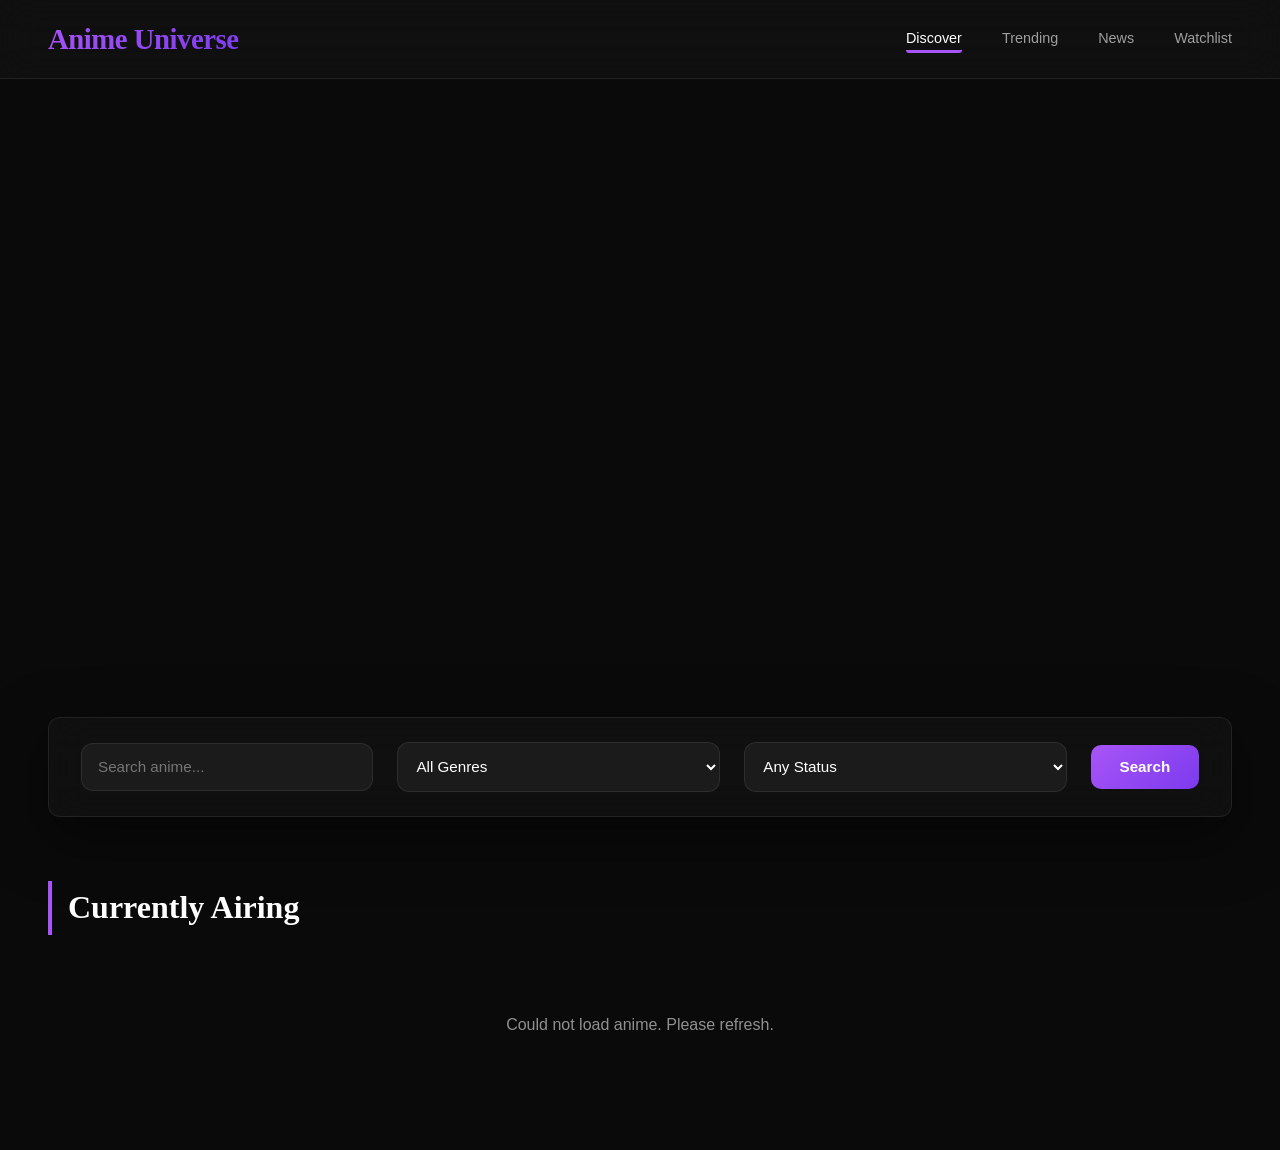
==== index.html @ f0d9c9fc "Add files via upload" ====
<!DOCTYPE html>
<html lang="en">
<head>
    <meta charset="UTF-8">
    <meta name="viewport" content="width=device-width, initial-scale=1.0">
    <title>Anime Universe - Discover</title>
    <link rel="stylesheet" href="style.css">
    <link href="https://cdnjs.cloudflare.com/ajax/libs/font-awesome/6.4.0/css/all.min.css" rel="stylesheet">
</head>
<body>
    <header>
        <div class="logo">Anime Universe</div>
        <nav>
            <ul class="nav-links">
                <li class="nav-active"><a href="index.html">Discover</a></li>
                <li><a href="trending.html">Trending</a></li>
                <li><a href="news.html">News</a></li>
                <li><a href="watchlist.html">Watchlist</a></li>
            </ul>
        </nav>
    </header>
    
    <div class="hero-container">
        <div class="hero-slides" id="heroSlides"></div>
        <div class="carousel-dots" id="carouselDots"></div>
    </div>

    <div class="filter-bar">
        <div class="search-box">
            <input type="text" placeholder="Search anime..." id="searchInput">
        </div>
        <select id="genreFilter">
            <option value="">All Genres</option>
            <option value="1">Action</option>
            <option value="2">Adventure</option>
            <option value="10">Fantasy</option>
            <option value="62">Isekai</option>
            <option value="37">Supernatural</option>
            <option value="27">Shounen</option>
        </select>
        <select id="statusFilter">
            <option value="">Any Status</option>
            <option value="airing">Airing</option>
            <option value="complete">Complete</option>
            <option value="upcoming">Upcoming</option>
        </select>
        <button id="searchBtn" class="search-btn">Search</button>
    </div>

    <section id="discoverSection" class="content-section">
        <h2 class="section-title">Currently Airing</h2>
        <div class="cards-grid" id="discoverGrid"></div>
    </section>

    <section id="searchSection" class="content-section hidden">
        <h2 class="section-title" id="searchResultsTitle">Search Results</h2>
        <div class="cards-grid" id="searchGrid"></div>
    </section>

    <script src="script.js"></script>
</body>
</html>
---- style.css ----
:root {
    --bg-primary: #0a0a0a;
    --surface: #141414;
    --border: rgba(255, 255, 255, 0.08);
    --accent-violet: #a855f7;
    --accent-violet-dark: #7c3aed;
    --accent-lime: #d9f99d;
    --text-primary: #ffffff;
    --text-secondary: rgba(255, 255, 255, 0.6);
    --glass: rgba(20, 20, 20, 0.6);
    --muted: rgba(255, 255, 255, 0.55);
}

* {
    margin: 0;
    padding: 0;
    box-sizing: border-box;
}

body {
    font-family: 'Inter', sans-serif;
    background: var(--bg-primary);
    color: var(--text-primary);
    overflow-x: hidden;
    line-height: 1.6;
}

::-webkit-scrollbar {
    width: 8px;
    height: 8px;
}

::-webkit-scrollbar-track {
    background: var(--bg-primary);
}

::-webkit-scrollbar-thumb {
    background: var(--accent-violet);
    border-radius: 4px;
}

header {
    position: fixed;
    top: 0;
    left: 0;
    right: 0;
    z-index: 1000;
    backdrop-filter: blur(20px);
    background: var(--glass);
    border-bottom: 1px solid var(--border);
    padding: 1rem 3rem;
    display: flex;
    justify-content: space-between;
    align-items: center;
}

.logo {
    font-family: 'Playfair Display', serif;
    font-size: 1.8rem;
    font-weight: 700;
    background: linear-gradient(135deg, var(--accent-violet), var(--accent-violet-dark));
    -webkit-background-clip: text;
    -webkit-text-fill-color: transparent;
    background-clip: text;
    letter-spacing: -0.5px;
}

.nav-links {
    display: flex;
    gap: 2.5rem;
    list-style: none;
}

.nav-links a {
    color: var(--text-secondary);
    text-decoration: none;
    font-size: 0.9rem;
    font-weight: 500;
    transition: color 0.3s;
}

.nav-links a:hover {
    color: var(--text-primary);
}

.nav-active {
    border-bottom: 3px solid var(--accent-violet);
    border-radius: 3px;
}

.nav-active a {
    color: var(--text-primary);
}

.hero-container {
    position: relative;
    width: 100%;
    height: 85vh;
    overflow: hidden;
    margin-top: 0;
}

.hero-slide {
    position: absolute;
    top: 0;
    left: 0;
    width: 100%;
    height: 100%;
    opacity: 0;
    transition: opacity 0.8s ease-in-out;
    display: flex;
    align-items: flex-end;
    padding: 0 5rem 8rem;
}

.hero-slide.active {
    opacity: 1;
}

.hero-bg {
    position: absolute;
    top: 0;
    left: 0;
    width: 100%;
    height: 100%;
    background-size: cover;
    background-position: center;
    z-index: -1;
}

.hero-bg::after {
    content: '';
    position: absolute;
    top: 0;
    left: 0;
    width: 100%;
    height: 100%;
    background: linear-gradient(to bottom,
        rgba(10, 10, 10, 0.3) 0%,
        rgba(10, 10, 10, 0.6) 50%,
        rgba(10, 10, 10, 1) 100%
    );
}

.hero-content {
    max-width: 700px;
    z-index: 2;
    transform: translateY(20px);
    opacity: 0;
    transition: all 0.8s ease 0.3s;
}

.hero-slide.active .hero-content {
    transform: translateY(0);
    opacity: 1;
}

.hero-title {
    font-family: 'Playfair Display', serif;
    font-size: clamp(1.2rem, 2.5rem, 3rem);
    font-weight: 700;
    line-height: 1.1;
    margin-bottom: 1rem;
    text-shadow: 0 4px 30px rgba(0, 0, 0, 0.5);
}

.hero-meta {
    display: flex;
    gap: 1.5rem;
    margin-bottom: 1.5rem;
    color: var(--text-secondary);
    font-size: 0.9rem;
}

.hero-meta span {
    display: flex;
    align-items: center;
    gap: 0.5rem;
}

.hero-description {
    color: var(--text-secondary);
    font-size: 1.1rem;
    line-height: 1.7;
    margin-bottom: 2.5rem;
    max-width: 600px;
}

.carousel-dots {
    position: absolute;
    bottom: 3rem;
    left: 50%;
    transform: translateX(-50%);
    display: flex;
    gap: 0.8rem;
    z-index: 10;
}

.dot {
    width: 12px;
    height: 12px;
    border-radius: 50%;
    background: rgba(255, 255, 255, 0.3);
    cursor: pointer;
    transition: all 0.3s ease;
}

.dot.active {
    background: var(--accent-violet);
    width: 40px;
    border-radius: 6px;
}

.filter-bar {
    position: sticky;
    top: 70px;
    z-index: 100;
    backdrop-filter: blur(20px);
    background: var(--glass);
    border: 1px solid var(--border);
    border-radius: 12px;
    margin: -3rem 3rem 3rem;
    padding: 1.5rem 2rem;
    display: flex;
    gap: 1.5rem;
    align-items: center;
    justify-content: space-between;
    box-shadow: 0 20px 60px rgba(0, 0, 0, 0.5);
    flex-wrap: wrap;
}

.search-box {
    flex: 1;
    min-width: 250px;
    position: relative;
}

.search-box input {
    width: 100%;
    background: rgba(255, 255, 255, 0.05);
    border: 1px solid var(--border);
    border-radius: 12px;
    padding: 0.9rem 1rem;
    color: white;
    font-size: 0.95rem;
    transition: all 0.3s ease;
}

.search-box input:focus {
    outline: none;
    border-color: var(--accent-violet);
    box-shadow: 0 0 20px rgba(168, 85, 247, 0.3);
}

select {
    flex: 1;
    min-width: 150px;
    padding: 0.9rem;
    border-radius: 12px;
    background: rgba(255, 255, 255, 0.05);
    color: #fff;
    border: 1px solid var(--border);
    font-size: 0.95rem;
    cursor: pointer;
}

select:focus {
    outline: none;
    border-color: var(--accent-violet);
}

.search-btn {
    padding: 0.85rem 1.8rem;
    border-radius: 10px;
    border: none;
    font-size: 0.95rem;
    font-weight: 600;
    color: white;
    background: linear-gradient(135deg, var(--accent-violet), var(--accent-violet-dark));
    cursor: pointer;
    transition: transform 0.2s, box-shadow 0.2s;
    white-space: nowrap;
}

.search-btn:hover {
    transform: translateY(-2px);
    box-shadow: 0 8px 25px rgba(168, 85, 247, 0.4);
}

.content-section {
    padding: 1rem 3rem 4rem;
}

.hidden {
    display: none !important;
}

.section-title {
    font-family: 'Playfair Display', serif;
    font-size: 2rem;
    font-weight: 700;
    margin-bottom: 1.8rem;
    color: white;
    border-left: 4px solid var(--accent-violet);
    padding: 0.1rem 1rem;
}

.loading-text {
    color: var(--muted);
    text-align: center;
    padding: 3rem 0;
    grid-column: 1 / -1;
    font-size: 1rem;
}

.cards-grid {
    display: grid;
    gap: 1.5rem;
    grid-template-columns: repeat(auto-fill, minmax(210px, 1fr));
}

.anime-card {
    width: 100%;
    position: relative;
    border-radius: 20px;
    overflow: hidden;
    background: var(--surface);
    border: 1px solid var(--border);
    transition: all 0.4s cubic-bezier(0.4, 0, 0.2, 1);
    cursor: pointer;
}

.anime-card:hover {
    transform: translateY(-12px) scale(1.02);
    box-shadow: 0 20px 40px rgba(168, 85, 247, 0.3);
    border-color: var(--accent-violet);
}

.card-image {
    position: relative;
    width: 100%;
    aspect-ratio: 2/3;
    overflow: hidden;
}

.card-image img {
    width: 100%;
    height: 100%;
    object-fit: cover;
    display: block;
}

.rating-badge {
    position: absolute;
    top: 0.8rem;
    right: 0.8rem;
    background: var(--accent-lime);
    color: #0a0a0a;
    padding: 0.3rem 0.7rem;
    border-radius: 8px;
    font-weight: 700;
    font-size: 0.8rem;
    box-shadow: 0 4px 12px rgba(217, 249, 157, 0.3);
}

.card-body {
    padding: 1rem;
}

.card-title {
    font-weight: 600;
    font-size: 0.95rem;
    margin-bottom: 0.3rem;
    display: -webkit-box;
    -webkit-line-clamp: 2;
    -webkit-box-orient: vertical;
    overflow: hidden;
}

.card-meta {
    color: var(--muted);
    font-size: 0.8rem;
    margin-bottom: 0.5rem;
}

.card-synopsis {
    color: var(--muted);
    font-size: 0.82rem;
    line-height: 1.5;
    margin-bottom: 0.75rem;
    display: -webkit-box;
    -webkit-line-clamp: 3;
    -webkit-box-orient: vertical;
    overflow: hidden;
}

.card-tags {
    display: flex;
    flex-wrap: wrap;
    gap: 0.4rem;
}

.tag {
    background: rgba(168, 85, 247, 0.15);
    color: var(--accent-violet);
    border: 1px solid rgba(168, 85, 247, 0.3);
    padding: 0.2rem 0.6rem;
    border-radius: 20px;
    font-size: 0.72rem;
    font-weight: 500;
}

.watchlist-btn {
    margin-top: 0.75rem;
    width: 100%;
    padding: 0.55rem;
    background: transparent;
    border: 1px solid var(--accent-violet);
    color: var(--accent-violet);
    border-radius: 8px;
    font-size: 0.82rem;
    font-weight: 600;
    cursor: pointer;
    transition: background 0.2s, color 0.2s;
}

.watchlist-btn:hover {
    background: var(--accent-violet);
    color: white;
}

.remove-btn {
    margin-top: 0.75rem;
    width: 100%;
    padding: 0.55rem;
    background: rgba(239, 68, 68, 0.1);
    border: 1px solid rgba(239, 68, 68, 0.4);
    color: #f87171;
    border-radius: 8px;
    font-size: 0.82rem;
    font-weight: 600;
    cursor: pointer;
    transition: background 0.2s;
}

.remove-btn:hover {
    background: rgba(239, 68, 68, 0.25);
}

.watchlist-hint {
    color: var(--muted);
    font-size: 0.9rem;
    margin-bottom: 1.5rem;
    padding: 1rem 1.2rem;
    border: 1px dashed var(--border);
    border-radius: 10px;
    line-height: 1.6;
}

.watchlist-hint strong {
    color: var(--accent-violet);
}

#trendingGrid {
    display: flex;
    flex-direction: column;
    gap: 1rem;
}

.rank-row {
    display: flex;
    align-items: center;
    gap: 1.5rem;
    background: var(--surface);
    border: 1px solid var(--border);
    border-radius: 16px;
    padding: 1.2rem 1.5rem;
    transition: border-color 0.3s, transform 0.3s, box-shadow 0.3s;
    cursor: default;
}

.rank-row:hover {
    border-color: var(--accent-violet);
    transform: translateX(6px);
    box-shadow: 0 8px 30px rgba(168, 85, 247, 0.15);
}

.rank-number {
    font-family: 'Playfair Display', serif;
    font-size: 2.8rem;
    font-weight: 700;
    color: transparent;
    -webkit-text-stroke: 2px rgba(168, 85, 247, 0.25);
    min-width: 70px;
    text-align: center;
    line-height: 1;
    transition: -webkit-text-stroke-color 0.3s;
}

.rank-row:hover .rank-number {
    -webkit-text-stroke-color: rgba(168, 85, 247, 0.6);
}

.rank-img {
    width: 60px;
    height: 85px;
    object-fit: cover;
    border-radius: 10px;
    flex-shrink: 0;
    border: 1px solid var(--border);
}

.rank-info {
    flex: 1;
    min-width: 0;
}

.rank-title {
    font-size: 1.1rem;
    font-weight: 600;
    margin-bottom: 0.4rem;
    white-space: nowrap;
    overflow: hidden;
    text-overflow: ellipsis;
}

.rank-meta {
    display: flex;
    align-items: center;
    flex-wrap: wrap;
    gap: 0.4rem;
    color: var(--muted);
    font-size: 0.85rem;
}

.rank-dot {
    opacity: 0.4;
}

.rank-right {
    display: flex;
    flex-direction: column;
    align-items: flex-end;
    gap: 0.5rem;
    flex-shrink: 0;
}

.rank-score {
    font-size: 1.3rem;
    font-weight: 700;
    color: #fbbf24;
    white-space: nowrap;
}

.classic-badge {
    background: linear-gradient(135deg, #fbbf24, #f59e0b);
    color: #0a0a0a;
    padding: 0.3rem 0.8rem;
    border-radius: 20px;
    font-size: 0.72rem;
    font-weight: 700;
    letter-spacing: 0.5px;
    white-space: nowrap;
}

.rank-wl-btn {
    margin-top: 0;
    width: auto;
    padding: 0.4rem 0.9rem;
    font-size: 0.78rem;
}

.news-grid {
    display: grid;
    grid-template-columns: repeat(auto-fill, minmax(300px, 1fr));
    gap: 1.5rem;
}

.news-card {
    display: flex;
    flex-direction: column;
    background: var(--surface);
    border: 1px solid var(--border);
    border-radius: 16px;
    overflow: hidden;
    text-decoration: none;
    color: var(--text-primary);
    transition: transform 0.3s ease, box-shadow 0.3s ease, border-color 0.3s;
}

.news-card:hover {
    transform: translateY(-8px);
    box-shadow: 0 16px 40px rgba(168, 85, 247, 0.25);
    border-color: var(--accent-violet);
}

.news-img {
    width: 100%;
    height: 180px;
    background-size: cover;
    background-position: center;
    background-color: #1e1e1e;
    flex-shrink: 0;
}

.news-img-placeholder {
    display: flex;
    align-items: center;
    justify-content: center;
    font-size: 2.5rem;
    background: #1a1a2e;
    color: var(--accent-violet);
}

.news-body {
    padding: 1.1rem;
    display: flex;
    flex-direction: column;
    gap: 0.4rem;
    flex: 1;
}

.news-date {
    color: var(--accent-violet);
    font-size: 0.75rem;
    font-weight: 600;
    text-transform: uppercase;
    letter-spacing: 0.5px;
}

.news-title {
    font-size: 0.95rem;
    font-weight: 600;
    line-height: 1.4;
    display: -webkit-box;
    -webkit-line-clamp: 2;
    -webkit-box-orient: vertical;
    overflow: hidden;
}

.news-excerpt {
    color: var(--muted);
    font-size: 0.82rem;
    line-height: 1.5;
    flex: 1;
}

.news-source {
    color: var(--muted);
    font-size: 0.75rem;
    margin-top: 0.5rem;
    border-top: 1px solid var(--border);
    padding-top: 0.5rem;
}

@media (max-width: 768px) {
    header {
        padding: 1rem;
    }
    
    .nav-links {
        gap: 1rem;
    }
    
    .filter-bar {
        margin: -3rem 1rem 3rem;
        padding: 1rem;
    }
    
    .content-section {
        padding: 1rem;
    }
    
    .hero-slide {
        padding: 0 1rem 4rem;
    }
}
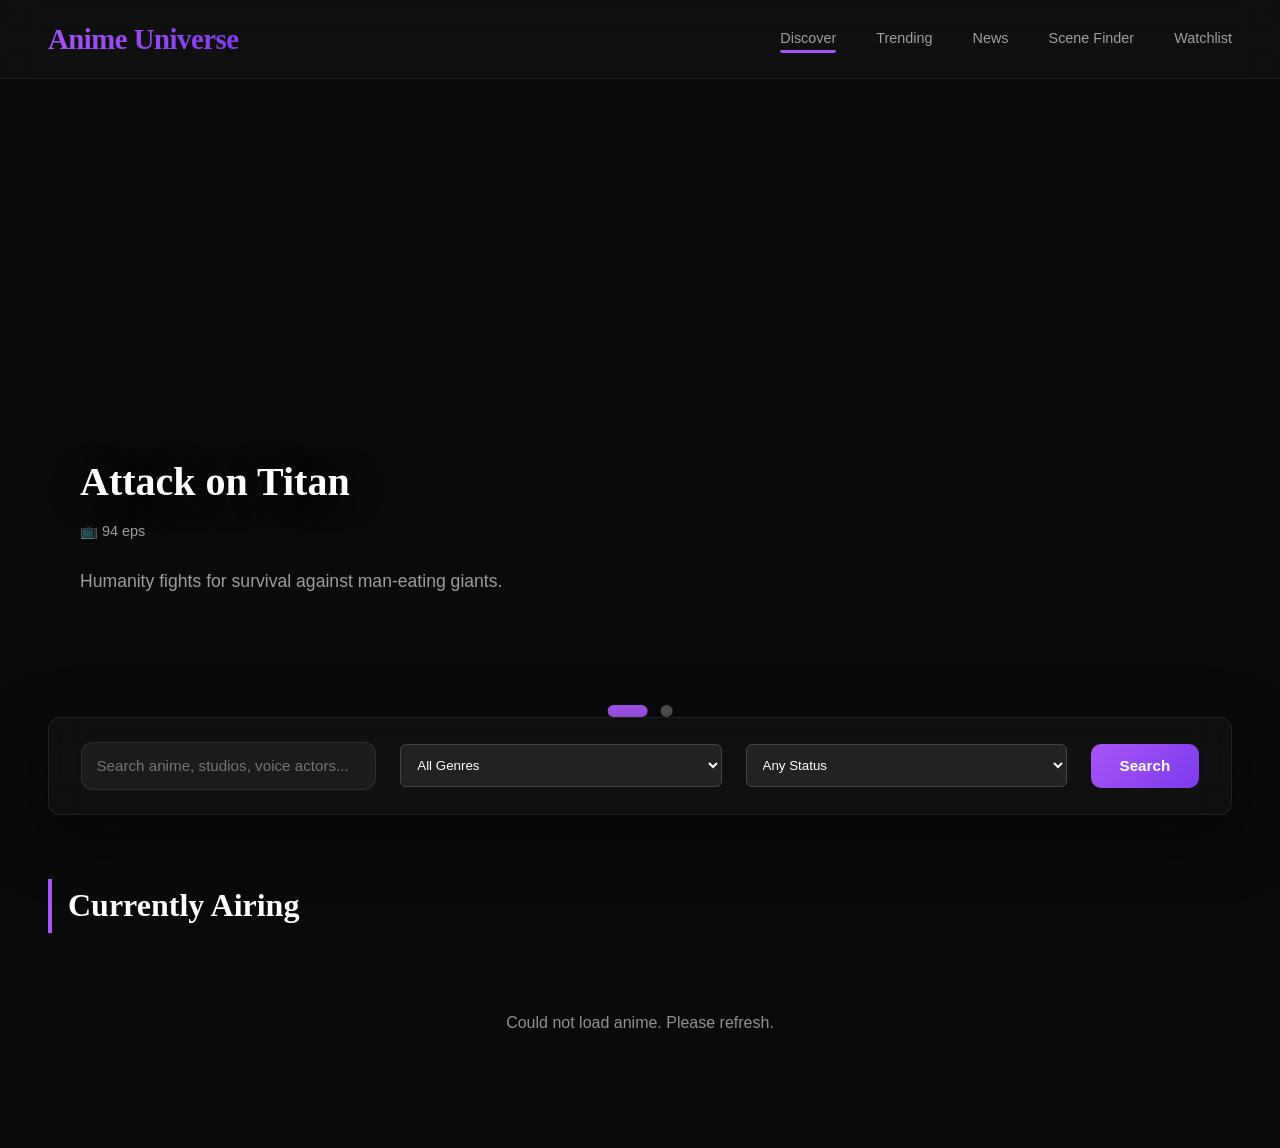
==== commit 4839390f: "Add files via upload" ====
--- a/index.html
+++ b/index.html
@@ -1,62 +1,85 @@
+
 <!DOCTYPE html>
 <html lang="en">
-<head>
-    <meta charset="UTF-8">
-    <meta name="viewport" content="width=device-width, initial-scale=1.0">
-    <title>Anime Universe - Discover</title>
-    <link rel="stylesheet" href="style.css">
-    <link href="https://cdnjs.cloudflare.com/ajax/libs/font-awesome/6.4.0/css/all.min.css" rel="stylesheet">
-</head>
-<body>
-    <header>
-        <div class="logo">Anime Universe</div>
-        <nav>
-            <ul class="nav-links">
-                <li class="nav-active"><a href="index.html">Discover</a></li>
-                <li><a href="trending.html">Trending</a></li>
-                <li><a href="news.html">News</a></li>
-                <li><a href="watchlist.html">Watchlist</a></li>
-            </ul>
-        </nav>
-    </header>
-    
-    <div class="hero-container">
-        <div class="hero-slides" id="heroSlides"></div>
-        <div class="carousel-dots" id="carouselDots"></div>
-    </div>
+    <head>
+        <link rel="stylesheet" href="style.css">
+        <link href="https://cdnjs.cloudflare.com/ajax/libs/font-awesome/6.4.0/css/all.min.css" rel="stylesheet">
+    </head>
+    <body>
+        <header>
+            <div class="logo">Anime Universe</div>
+                <nav>
+                <div class="nav-overlay" id="navOverlay"></div>
 
-    <div class="filter-bar">
-        <div class="search-box">
-            <input type="text" placeholder="Search anime..." id="searchInput">
+                <button class="burger" id="burgerBtn" aria-label="Toggle navigation" aria-expanded="false">
+                    <span></span>
+                    <span></span>
+                    <span></span>
+                </button>
+
+                <ul class="nav-links" id="navLinks">
+                    <!-- Close button inside drawer -->
+                    <button class="nav-close" id="navCloseBtn" aria-label="Close menu">&times;</button>
+
+                    <li class="nav-active"><a href="index.html">Discover</a></li>
+                    <li><a href="trending.html">Trending</a></li>
+                    <li><a href="news.html">News</a></li>
+                    <li><a href="sceneFinder.html">Scene Finder</a></li>
+                    <li><a href="watchlist.html">Watchlist</a></li>
+                </ul>
+            </nav>
+        </header>
+
+        <div class="hero-container">
+            <div class="hero-slides" id="heroSlides"></div>
+            <div class="carousel-dots" id="carouselDots"></div>
         </div>
-        <select id="genreFilter">
-            <option value="">All Genres</option>
-            <option value="1">Action</option>
-            <option value="2">Adventure</option>
-            <option value="10">Fantasy</option>
-            <option value="62">Isekai</option>
-            <option value="37">Supernatural</option>
-            <option value="27">Shounen</option>
-        </select>
-        <select id="statusFilter">
-            <option value="">Any Status</option>
-            <option value="airing">Airing</option>
-            <option value="complete">Complete</option>
-            <option value="upcoming">Upcoming</option>
-        </select>
-        <button id="searchBtn" class="search-btn">Search</button>
-    </div>
 
-    <section id="discoverSection" class="content-section">
-        <h2 class="section-title">Currently Airing</h2>
-        <div class="cards-grid" id="discoverGrid"></div>
-    </section>
+        <div class="filter-bar">
+            <div class="search-box">
+                <input type="text" placeholder="Search anime, studios, voice actors..." id="searchInput">
+            </div>
+            <select id="genreFilter" style="flex: 1; padding: 12px; border-radius: 6px; background: #222; color: #fff; border: 1px solid #444;">
+                <option value="">All Genres</option>
+                <option value="1">Action</option>
+                <option value="2">Adventure</option>
+                <option value="10">Fantasy</option>
+                <option value="62">Isekai</option>
+                <option value="37">Supernatural</option>
+                <option value="27">Shounen</option>
+            </select>
+            <select id="statusFilter" style="flex: 1; padding: 12px; border-radius: 6px; background: #222; color: #fff; border: 1px solid #444;">
+                <option value="">Any Status</option>
+                <option value="airing">Airing</option>
+                <option value="complete">Complete</option>
+                <option value="upcoming">Upcoming</option>
+            </select>
+            <button id="searchBtn" class="search-btn">Search</button>
+        </div>
 
-    <section id="searchSection" class="content-section hidden">
-        <h2 class="section-title" id="searchResultsTitle">Search Results</h2>
-        <div class="cards-grid" id="searchGrid"></div>
-    </section>
+        <section id="discoverSection" class="content-section">
+            <h2 class="section-title">Currently Airing</h2>
+            <div class="cards-grid" id="discoverGrid"></div>
+        </section>
 
-    <script src="script.js"></script>
-</body>
-</html>+        <section id="searchSection" class="content-section hidden">
+            <h2 class="section-title" id="searchResultsTitle">Search Results</h2>
+            <div class="cards-grid" id="searchGrid"></div>
+        </section>
+
+        <div class="watchList">
+            <section id="watchlistSection" class="content-section hidden">
+                <h2 class="section-title">My Watchlist</h2>
+                <p class="watchlist-hint" id="watchlistHint">
+                    Browse anime and click <strong>"+ Watchlist"</strong> on any card to save it here.
+                    Your list resets when you close the tab.
+                </p>
+                <div class="cards-grid" id="watchlistGrid">
+                    <p class="loading-text">Your watchlist is empty. Go find some anime! 🎌</p>
+                </div>
+            </section>
+        </div>
+
+        <script src="script.js"></script>
+    </body>
+</html>
--- a/style.css
+++ b/style.css
@@ -1,45 +1,53 @@
 :root {
-    --bg-primary: #0a0a0a;
-    --surface: #141414;
-    --border: rgba(255, 255, 255, 0.08);
-    --accent-violet: #a855f7;
-    --accent-violet-dark: #7c3aed;
-    --accent-lime: #d9f99d;
-    --text-primary: #ffffff;
-    --text-secondary: rgba(255, 255, 255, 0.6);
-    --glass: rgba(20, 20, 20, 0.6);
-    --muted: rgba(255, 255, 255, 0.55);
-}
-
+            --bg-primary: #0a0a0a;
+            --surface: #141414;
+            --border: rgba(255, 255, 255, 0.08);
+            --accent-violet: #a855f7;
+            --accent-violet-dark: #7c3aed;
+            --accent-lime: #d9f99d;
+            --text-primary: #ffffff;
+            --text-secondary: rgba(255, 255, 255, 0.6);
+            --glass: rgba(20, 20, 20, 0.6);
+            --muted: rgba(255, 255, 255, 0.55);
+        }
 * {
-    margin: 0;
-    padding: 0;
-    box-sizing: border-box;
-}
-
+            margin: 0;
+            padding: 0;
+            box-sizing: border-box;
+        }
+       
 body {
-    font-family: 'Inter', sans-serif;
-    background: var(--bg-primary);
-    color: var(--text-primary);
+            font-family: 'Inter', sans-serif;
+            background: var(--bg-primary);
+            color: var(--text-primary);
+            overflow-x: hidden;
+            line-height: 1.6;
+        }
+        
+.hero-container {
+    overflow: visible !important;
+}
+ 
+/* Ensure html/body are scrollable */
+html, body {
     overflow-x: hidden;
-    line-height: 1.6;
-}
-
+    overflow-y: auto !important;
+    height: auto !important;
+}
 ::-webkit-scrollbar {
-    width: 8px;
-    height: 8px;
+        width: 8px;
+        height: 8px;
 }
 
 ::-webkit-scrollbar-track {
-    background: var(--bg-primary);
-}
-
+        background: var(--bg-primary);
+}
 ::-webkit-scrollbar-thumb {
-    background: var(--accent-violet);
-    border-radius: 4px;
-}
-
-header {
+        background: var(--accent-violet);
+        border-radius: 4px;
+}
+
+header{
     position: fixed;
     top: 0;
     left: 0;
@@ -54,7 +62,7 @@
     align-items: center;
 }
 
-.logo {
+.logo{
     font-family: 'Playfair Display', serif;
     font-size: 1.8rem;
     font-weight: 700;
@@ -71,28 +79,37 @@
     list-style: none;
 }
 
-.nav-links a {
+.nav-links a{
     color: var(--text-secondary);
     text-decoration: none;
     font-size: 0.9rem;
     font-weight: 500;
-    transition: color 0.3s;
-}
-
-.nav-links a:hover {
+}
+
+.nav-links a:hover{
     color: var(--text-primary);
 }
 
-.nav-active {
+.nav-links::after {
+    content: '';
+    position: absolute;
+    bottom: -4px;
+    left: 0;
+    width: 0;
+    height: 2px;
+    background: linear-gradient(90deg, var(--accent-violet), var(--accent-violet-dark));
+    transition: width 0.3s ease;
+}
+
+.nav-links a:hover::after{
+    width: 100%;
+}
+
+.nav-active{
     border-bottom: 3px solid var(--accent-violet);
     border-radius: 3px;
 }
-
-.nav-active a {
-    color: var(--text-primary);
-}
-
-.hero-container {
+.hero-container{
     position: relative;
     width: 100%;
     height: 85vh;
@@ -100,7 +117,7 @@
     margin-top: 0;
 }
 
-.hero-slide {
+.hero-slide{
     position: absolute;
     top: 0;
     left: 0;
@@ -113,11 +130,11 @@
     padding: 0 5rem 8rem;
 }
 
-.hero-slide.active {
+.hero-slide.active{
     opacity: 1;
 }
 
-.hero-bg {
+.hero-bg{
     position: absolute;
     top: 0;
     left: 0;
@@ -128,7 +145,7 @@
     z-index: -1;
 }
 
-.hero-bg::after {
+.hero-bg::after{
     content: '';
     position: absolute;
     top: 0;
@@ -136,13 +153,13 @@
     width: 100%;
     height: 100%;
     background: linear-gradient(to bottom,
-        rgba(10, 10, 10, 0.3) 0%,
-        rgba(10, 10, 10, 0.6) 50%,
-        rgba(10, 10, 10, 1) 100%
+    rgba(10, 10, 10, 0.3) 0%,
+    rgba(10, 10, 10, 0.6) 50%,
+    rgba(10,10,10,1) 100%
     );
 }
 
-.hero-content {
+.hero-content{
     max-width: 700px;
     z-index: 2;
     transform: translateY(20px);
@@ -150,21 +167,21 @@
     transition: all 0.8s ease 0.3s;
 }
 
-.hero-slide.active .hero-content {
+.hero-slide.active .hero-content{
     transform: translateY(0);
     opacity: 1;
 }
 
-.hero-title {
+.hero-title{
     font-family: 'Playfair Display', serif;
     font-size: clamp(1.2rem, 2.5rem, 3rem);
     font-weight: 700;
     line-height: 1.1;
     margin-bottom: 1rem;
-    text-shadow: 0 4px 30px rgba(0, 0, 0, 0.5);
-}
-
-.hero-meta {
+    text-shadow: 0 4px 30px rgba(0,0,0,0.5);
+}
+
+.hero-meta{
     display: flex;
     gap: 1.5rem;
     margin-bottom: 1.5rem;
@@ -172,13 +189,13 @@
     font-size: 0.9rem;
 }
 
-.hero-meta span {
+.hero-meta span{
     display: flex;
     align-items: center;
     gap: 0.5rem;
 }
 
-.hero-description {
+.hero-description{
     color: var(--text-secondary);
     font-size: 1.1rem;
     line-height: 1.7;
@@ -186,7 +203,53 @@
     max-width: 600px;
 }
 
-.carousel-dots {
+.hero-buttons{
+    display: flex;
+    gap: 1rem;
+}
+
+.btn-primary{
+    background: linear-gradient(135deg, var(--accent-violet), var(--accent-violet-dark));
+    color: white;
+    border: none;
+    padding: 1rem 2.5rem;
+    border-radius: 12px;
+    font-size: 0.95rem;
+    font-weight: 600;
+    cursor: pointer;
+    transition: all 0.3s ease;
+    display: flex;
+    align-items: center;
+    gap: 0.5rem;
+}
+
+.btn-primary:hover{
+    transform: translateY(-2px);
+    box-shadow:  0 10px 40px rgba(168, 85, 247, 0.4);
+}
+
+.btn-outline {
+    background: transparent;
+    color: white;
+    border: 1px solid rgba(255,255,255,0.3);
+    padding: 1rem 2.5rem;
+    border-radius: 12px;
+    font-size: 0.95rem;
+    font-weight: 600;
+    cursor: pointer;
+    transition: all 0.3s ease;
+    display: flex;
+    align-items: center;
+    gap: 0.5rem;
+}
+
+.btn-outline:hover{
+    border-color: var(--accent-violet);
+    background: rgba(168, 85, 247, 0.1);
+    transform: translateY(-2px);
+}
+
+.carousel-dots{
     position: absolute;
     bottom: 3rem;
     left: 50%;
@@ -196,22 +259,22 @@
     z-index: 10;
 }
 
-.dot {
+.dot{
     width: 12px;
     height: 12px;
     border-radius: 50%;
-    background: rgba(255, 255, 255, 0.3);
+    background: rgba(255,255,255,0.3);
     cursor: pointer;
     transition: all 0.3s ease;
 }
 
-.dot.active {
+.dot.active{
     background: var(--accent-violet);
     width: 40px;
     border-radius: 6px;
 }
 
-.filter-bar {
+.filter-bar{
     position: sticky;
     top: 70px;
     z-index: 100;
@@ -225,48 +288,40 @@
     gap: 1.5rem;
     align-items: center;
     justify-content: space-between;
-    box-shadow: 0 20px 60px rgba(0, 0, 0, 0.5);
+    box-shadow: 0 20px 60px rgba(0,0,0,0.5);
     flex-wrap: wrap;
 }
 
-.search-box {
+.search-box{
     flex: 1;
     min-width: 250px;
     position: relative;
 }
 
-.search-box input {
+.search-box input{
     width: 100%;
-    background: rgba(255, 255, 255, 0.05);
+    background: rgba(255,255,255,0.05);
     border: 1px solid var(--border);
     border-radius: 12px;
-    padding: 0.9rem 1rem;
+    padding: 0.9rem 0.9rem 0.9rem 0.9rem;
     color: white;
     font-size: 0.95rem;
     transition: all 0.3s ease;
 }
 
-.search-box input:focus {
+.search-box input:focus{
     outline: none;
-    border-color: var(--accent-violet);
+    border-color:var(--accent-violet);
     box-shadow: 0 0 20px rgba(168, 85, 247, 0.3);
 }
 
-select {
-    flex: 1;
-    min-width: 150px;
-    padding: 0.9rem;
-    border-radius: 12px;
-    background: rgba(255, 255, 255, 0.05);
-    color: #fff;
-    border: 1px solid var(--border);
-    font-size: 0.95rem;
-    cursor: pointer;
-}
-
-select:focus {
-    outline: none;
-    border-color: var(--accent-violet);
+.search-box::before{
+    content: '';
+    position: absolute;
+    left: 1rem;
+    top: 50%;
+    transform: translateY(-50%);
+    opacity: 0.5;
 }
 
 .search-btn {
@@ -284,18 +339,16 @@
 
 .search-btn:hover {
     transform: translateY(-2px);
-    box-shadow: 0 8px 25px rgba(168, 85, 247, 0.4);
-}
-
-.content-section {
+    box-shadow: 0 8px 25px rgba(168,85,247,0.4);
+}
+
+.content-section{
     padding: 1rem 3rem 4rem;
 }
 
-.hidden {
-    display: none !important;
-}
-
-.section-title {
+.hidden { display: none !important; }
+
+.section-title{
     font-family: 'Playfair Display', serif;
     font-size: 2rem;
     font-weight: 700;
@@ -305,7 +358,8 @@
     padding: 0.1rem 1rem;
 }
 
-.loading-text {
+
+.loading-text{
     color: var(--muted);
     text-align: center;
     padding: 3rem 0;
@@ -313,44 +367,46 @@
     font-size: 1rem;
 }
 
-.cards-grid {
+.cards-grid{
     display: grid;
     gap: 1.5rem;
     grid-template-columns: repeat(auto-fill, minmax(210px, 1fr));
 }
 
-.anime-card {
-    width: 100%;
+ .anime-card {
+    flex: 0 0 auto;
+    width: 240px;
     position: relative;
     border-radius: 20px;
     overflow: hidden;
     background: var(--surface);
     border: 1px solid var(--border);
     transition: all 0.4s cubic-bezier(0.4, 0, 0.2, 1);
+    scroll-snap-align: start;
     cursor: pointer;
 }
 
-.anime-card:hover {
+.anime-card:hover{
     transform: translateY(-12px) scale(1.02);
     box-shadow: 0 20px 40px rgba(168, 85, 247, 0.3);
     border-color: var(--accent-violet);
 }
 
-.card-image {
+.card-image{
     position: relative;
     width: 100%;
     aspect-ratio: 2/3;
     overflow: hidden;
 }
 
-.card-image img {
+.card-image img{
     width: 100%;
     height: 100%;
     object-fit: cover;
     display: block;
 }
 
-.rating-badge {
+.rating-badge{
     position: absolute;
     top: 0.8rem;
     right: 0.8rem;
@@ -363,11 +419,11 @@
     box-shadow: 0 4px 12px rgba(217, 249, 157, 0.3);
 }
 
-.card-body {
+.card-body{
     padding: 1rem;
 }
 
-.card-title {
+.card-title{
     font-weight: 600;
     font-size: 0.95rem;
     margin-bottom: 0.3rem;
@@ -377,13 +433,13 @@
     overflow: hidden;
 }
 
-.card-meta {
+.card-meta{
     color: var(--muted);
     font-size: 0.8rem;
     margin-bottom: 0.5rem;
 }
 
-.card-synopsis {
+.card-synopsis{
     color: var(--muted);
     font-size: 0.82rem;
     line-height: 1.5;
@@ -394,14 +450,14 @@
     overflow: hidden;
 }
 
-.card-tags {
+.card-tags{
     display: flex;
     flex-wrap: wrap;
     gap: 0.4rem;
 }
 
-.tag {
-    background: rgba(168, 85, 247, 0.15);
+.tag{
+    background: rgba(168,85,247,0,15);
     color: var(--accent-violet);
     border: 1px solid rgba(168, 85, 247, 0.3);
     padding: 0.2rem 0.6rem;
@@ -410,13 +466,28 @@
     font-weight: 500;
 }
 
+.wl-badge {
+    display: inline-flex;
+    align-items: center;
+    justify-content: center;
+    background: var(--accent-violet);
+    color: white;
+    font-size: 0.65rem;
+    font-weight: 700;
+    width: 18px;
+    height: 18px;
+    border-radius: 50%;
+    margin-left: 4px;
+    vertical-align: middle;
+}
+
 .watchlist-btn {
     margin-top: 0.75rem;
     width: 100%;
     padding: 0.55rem;
     background: transparent;
     border: 1px solid var(--accent-violet);
-    color: var(--accent-violet);
+    color: var(--violet);
     border-radius: 8px;
     font-size: 0.82rem;
     font-weight: 600;
@@ -425,7 +496,7 @@
 }
 
 .watchlist-btn:hover {
-    background: var(--accent-violet);
+    background: var(--violet);
     color: white;
 }
 
@@ -433,8 +504,8 @@
     margin-top: 0.75rem;
     width: 100%;
     padding: 0.55rem;
-    background: rgba(239, 68, 68, 0.1);
-    border: 1px solid rgba(239, 68, 68, 0.4);
+    background: rgba(239,68,68,0.1);
+    border: 1px solid rgba(239,68,68,0.4);
     color: #f87171;
     border-radius: 8px;
     font-size: 0.82rem;
@@ -444,7 +515,7 @@
 }
 
 .remove-btn:hover {
-    background: rgba(239, 68, 68, 0.25);
+    background: rgba(239,68,68,0.25);
 }
 
 .watchlist-hint {
@@ -457,9 +528,7 @@
     line-height: 1.6;
 }
 
-.watchlist-hint strong {
-    color: var(--accent-violet);
-}
+.watchlist-hint strong { color: var(--accent-violet); }
 
 #trendingGrid {
     display: flex;
@@ -467,6 +536,7 @@
     gap: 1rem;
 }
 
+/* One row = one ranked anime */
 .rank-row {
     display: flex;
     align-items: center;
@@ -482,15 +552,16 @@
 .rank-row:hover {
     border-color: var(--accent-violet);
     transform: translateX(6px);
-    box-shadow: 0 8px 30px rgba(168, 85, 247, 0.15);
-}
-
+    box-shadow: 0 8px 30px rgba(168,85,247,0.15);
+}
+
+/* Big ghost rank number on the left */
 .rank-number {
     font-family: 'Playfair Display', serif;
     font-size: 2.8rem;
     font-weight: 700;
     color: transparent;
-    -webkit-text-stroke: 2px rgba(168, 85, 247, 0.25);
+    -webkit-text-stroke: 2px rgba(168,85,247,0.25);
     min-width: 70px;
     text-align: center;
     line-height: 1;
@@ -498,9 +569,10 @@
 }
 
 .rank-row:hover .rank-number {
-    -webkit-text-stroke-color: rgba(168, 85, 247, 0.6);
-}
-
+    -webkit-text-stroke-color: rgba(168,85,247,0.6);
+}
+
+/* Anime cover thumbnail */
 .rank-img {
     width: 60px;
     height: 85px;
@@ -510,9 +582,10 @@
     border: 1px solid var(--border);
 }
 
+/* Middle info block */
 .rank-info {
     flex: 1;
-    min-width: 0;
+    min-width: 0; /* allows text-overflow to work */
 }
 
 .rank-title {
@@ -537,6 +610,7 @@
     opacity: 0.4;
 }
 
+/* Right side: score + badge + button */
 .rank-right {
     display: flex;
     flex-direction: column;
@@ -545,6 +619,7 @@
     flex-shrink: 0;
 }
 
+/* Gold score */
 .rank-score {
     font-size: 1.3rem;
     font-weight: 700;
@@ -563,6 +638,7 @@
     white-space: nowrap;
 }
 
+/* Watchlist button inside ranked row — smaller */
 .rank-wl-btn {
     margin-top: 0;
     width: auto;
@@ -570,12 +646,14 @@
     font-size: 0.78rem;
 }
 
+
 .news-grid {
     display: grid;
     grid-template-columns: repeat(auto-fill, minmax(300px, 1fr));
     gap: 1.5rem;
 }
 
+/* Each news card is a clickable link */
 .news-card {
     display: flex;
     flex-direction: column;
@@ -590,10 +668,11 @@
 
 .news-card:hover {
     transform: translateY(-8px);
-    box-shadow: 0 16px 40px rgba(168, 85, 247, 0.25);
-    border-color: var(--accent-violet);
-}
-
+    box-shadow: 0 16px 40px rgba(168,85,247,0.25);
+    border-color: var(--violet);
+}
+
+/* News card image */
 .news-img {
     width: 100%;
     height: 180px;
@@ -603,15 +682,16 @@
     flex-shrink: 0;
 }
 
+/* Fallback when no image */
 .news-img-placeholder {
     display: flex;
     align-items: center;
     justify-content: center;
     font-size: 2.5rem;
     background: #1a1a2e;
-    color: var(--accent-violet);
-}
-
+}
+
+/* News text area */
 .news-body {
     padding: 1.1rem;
     display: flex;
@@ -621,7 +701,7 @@
 }
 
 .news-date {
-    color: var(--accent-violet);
+    color: var(--violet);
     font-size: 0.75rem;
     font-weight: 600;
     text-transform: uppercase;
@@ -653,25 +733,610 @@
     padding-top: 0.5rem;
 }
 
-@media (max-width: 768px) {
+.burger {
+                display: none;
+                flex-direction: column;
+                justify-content: center;
+                gap: 5px;
+                background: none;
+                border: none;
+                cursor: pointer;
+                padding: 4px;
+                z-index: 1001;
+            }
+            .burger span {
+                display: block;
+                width: 24px;
+                height: 2px;
+                background: #fff;
+                border-radius: 2px;
+                transition: transform 0.3s ease, opacity 0.3s ease;
+            }
+
+            /* ── Drawer close button ── */
+            .nav-close {
+                display: none;
+                position: absolute;
+                top: 16px;
+                right: 16px;
+                background: rgba(255,255,255,0.06);
+                border: 1px solid rgba(255,255,255,0.15);
+                color: #fff;
+                width: 34px;
+                height: 34px;
+                border-radius: 50%;
+                font-size: 18px;
+                line-height: 1;
+                cursor: pointer;
+                align-items: center;
+                justify-content: center;
+                transition: background 0.2s;
+            }
+            .nav-close:hover { background: rgba(255,255,255,0.14); }
+
+            /* ── Mobile styles ── */
+            @media (max-width: 768px) {
+                .burger { display: flex; }
+
+                .nav-links {
+                    display: none;
+                    flex-direction: column;
+                    position: fixed;
+                    top: 0;
+                    right: 0;
+                    width: 240px;
+                    height: 100vh;
+                    background: #0d0d1a;
+                    padding: 68px 24px 24px;
+                    gap: 8px;
+                    z-index: 1000;
+                    box-shadow: -4px 0 20px rgba(0,0,0,0.55);
+                    list-style: none;
+                    margin: 0;
+                }
+                .nav-links.open { display: flex; }
+
+                .nav-close { display: flex; }
+
+                .nav-links li { width: 100%; }
+                .nav-links li a {
+                    display: block;
+                    padding: 12px 16px;
+                    border-radius: 6px;
+                    font-size: 16px;
+                    transition: background 0.2s;
+                }
+                .nav-links li a:hover,
+                .nav-links li.nav-active a { background: rgba(255,255,255,0.08); }
+
+                /* Dim overlay */
+                .nav-overlay {
+                    display: none;
+                    position: fixed;
+                    inset: 0;
+                    background: rgba(0,0,0,0.5);
+                    z-index: 999;
+                }
+                .nav-overlay.open { display: block; }
+
+                /* ── Trending page mobile ── */
+                .content-section {
+                    padding: 1rem 1rem 3rem;
+                }
+
+                .section-title {
+                    font-size: 1.4rem;
+                    margin-bottom: 1.2rem;
+                }
+
+                /* Stack rank row into two lines on mobile */
+                .rank-row {
+                    display: grid;
+                    grid-template-columns: 44px 56px 1fr;
+                    grid-template-rows: auto auto;
+                    grid-template-areas:
+                        "num  img  info"
+                        "num  img  right";
+                    gap: 0.3rem 0.9rem;
+                    padding: 0.9rem 1rem;
+                    align-items: start;
+                }
+
+                .rank-number {
+                    grid-area: num;
+                    font-size: 1.8rem;
+                    min-width: unset;
+                    align-self: center;
+                }
+
+                .rank-img {
+                    grid-area: img;
+                    width: 56px;
+                    height: 80px;
+                    align-self: center;
+                }
+
+                .rank-info {
+                    grid-area: info;
+                    align-self: end;
+                }
+
+                .rank-title {
+                    font-size: 0.95rem;
+                    white-space: normal;
+                    line-height: 1.3;
+                    margin-bottom: 0.2rem;
+                }
+
+                .rank-meta {
+                    font-size: 0.78rem;
+                    gap: 0.3rem;
+                }
+
+                /* Right side: score + badge + button go inline on second row */
+                .rank-right {
+                    grid-area: right;
+                    flex-direction: row;
+                    align-items: center;
+                    flex-wrap: wrap;
+                    gap: 0.4rem;
+                    align-self: start;
+                }
+
+                .rank-score {
+                    font-size: 1.05rem;
+                }
+
+                .classic-badge {
+                    font-size: 0.65rem;
+                    padding: 0.25rem 0.6rem;
+                }
+
+                .rank-wl-btn {
+                    padding: 0.35rem 0.75rem;
+                    font-size: 0.72rem;
+                }
+            }
+
+/* ── Extra small screens (≤ 480px) ── */
+@media (max-width: 480px) {
     header {
-        padding: 1rem;
+        padding: 0.9rem 1rem;
     }
-    
-    .nav-links {
-        gap: 1rem;
+
+    .logo {
+        font-size: 1.4rem;
     }
-    
-    .filter-bar {
-        margin: -3rem 1rem 3rem;
-        padding: 1rem;
+
+    /* Tighten rank row even further */
+    .rank-row {
+        grid-template-columns: 36px 50px 1fr;
+        gap: 0.25rem 0.7rem;
+        padding: 0.8rem 0.75rem;
     }
-    
-    .content-section {
-        padding: 1rem;
+
+    .rank-number {
+        font-size: 1.5rem;
     }
-    
-    .hero-slide {
-        padding: 0 1rem 4rem;
+
+    .rank-img {
+        width: 50px;
+        height: 70px;
     }
-}+
+    .rank-title {
+        font-size: 0.88rem;
+    }
+
+    .rank-meta {
+        font-size: 0.72rem;
+    }
+
+    .rank-score {
+        font-size: 0.95rem;
+    }
+
+    .classic-badge {
+        font-size: 0.6rem;
+        padding: 0.2rem 0.5rem;
+    }
+
+    .rank-wl-btn {
+        font-size: 0.68rem;
+        padding: 0.3rem 0.6rem;
+    }
+}
+            
+                    .scene-hero {
+            position: relative;
+            width: 100%;
+            min-height: 40vh;
+            display: flex;
+            align-items: center;
+            justify-content: center;
+            padding: 8rem 3rem 4rem;
+            background: linear-gradient(135deg, rgba(168, 85, 247, 0.1) 0%, rgba(10, 10, 10, 1) 50%, rgba(124, 58, 237, 0.1) 100%);
+            border-bottom: 1px solid var(--border);
+        }
+
+        .scene-hero-content {
+            text-align: center;
+            max-width: 700px;
+        }
+
+        .scene-hero h1 {
+            font-family: 'Playfair Display', serif;
+            font-size: clamp(2rem, 4vw, 3.5rem);
+            font-weight: 700;
+            margin-bottom: 1rem;
+            background: linear-gradient(135deg, var(--accent-violet), var(--accent-lime));
+            -webkit-background-clip: text;
+            -webkit-text-fill-color: transparent;
+            background-clip: text;
+            letter-spacing: -1px;
+        }
+
+        .scene-hero p {
+            color: var(--text-secondary);
+            font-size: 1.1rem;
+            max-width: 500px;
+            margin: 0 auto 2rem;
+        }
+
+        .scene-status {
+            display: inline-flex;
+            align-items: center;
+            gap: 0.5rem;
+            background: rgba(168, 85, 247, 0.15);
+            border: 1px solid rgba(168, 85, 247, 0.3);
+            padding: 0.5rem 1rem;
+            border-radius: 20px;
+            font-size: 0.85rem;
+            color: var(--accent-violet);
+            font-weight: 600;
+        }
+
+        .scene-status::before {
+            content: '';
+            width: 8px;
+            height: 8px;
+            background: var(--accent-lime);
+            border-radius: 50%;
+            animation: pulse 2s infinite;
+        }
+
+        @keyframes pulse {
+            0%, 100% { opacity: 1; }
+            50% { opacity: 0.5; }
+        }
+
+        .scene-container {
+            max-width: 800px;
+            margin: -2rem auto 3rem;
+            padding: 0 1.5rem;
+            position: relative;
+            z-index: 10;
+        }
+
+        .upload-card {
+            background: var(--surface);
+            border: 1px solid var(--border);
+            border-radius: 20px;
+            padding: 2.5rem;
+            box-shadow: 0 20px 60px rgba(0, 0, 0, 0.5);
+        }
+
+        .upload-area {
+            border: 2px dashed rgba(168, 85, 247, 0.3);
+            border-radius: 16px;
+            padding: 3rem 2rem;
+            text-align: center;
+            cursor: pointer;
+            transition: all 0.3s ease;
+            background: rgba(168, 85, 247, 0.05);
+            margin-bottom: 1.5rem;
+        }
+
+        .upload-area:hover {
+            border-color: var(--accent-violet);
+            background: rgba(168, 85, 247, 0.1);
+            transform: translateY(-2px);
+        }
+
+        .upload-area i {
+            font-size: 3rem;
+            color: var(--accent-violet);
+            margin-bottom: 1rem;
+            display: block;
+        }
+
+        .upload-area p {
+            color: var(--text-secondary);
+            font-size: 1rem;
+            margin-bottom: 0.5rem;
+        }
+
+        .upload-area .file-name {
+            color: var(--accent-violet);
+            font-weight: 600;
+            font-size: 0.9rem;
+        }
+
+        .divider {
+            display: flex;
+            align-items: center;
+            gap: 1rem;
+            margin: 1.5rem 0;
+            color: var(--muted);
+            font-size: 0.85rem;
+            text-transform: uppercase;
+            letter-spacing: 2px;
+        }
+
+        .divider::before,
+        .divider::after {
+            content: '';
+            flex: 1;
+            height: 1px;
+            background: var(--border);
+        }
+
+        .url-input {
+            width: 100%;
+            background: rgba(255, 255, 255, 0.05);
+            border: 1px solid var(--border);
+            border-radius: 12px;
+            padding: 1rem 1.2rem;
+            color: white;
+            font-size: 0.95rem;
+            margin-bottom: 1.5rem;
+            transition: all 0.3s ease;
+        }
+
+        .url-input:focus {
+            outline: none;
+            border-color: var(--accent-violet);
+            box-shadow: 0 0 20px rgba(168, 85, 247, 0.3);
+        }
+
+        .url-input::placeholder {
+            color: var(--muted);
+        }
+
+        .execute-btn {
+            width: 100%;
+            padding: 1.2rem;
+            background: linear-gradient(135deg, var(--accent-violet), var(--accent-violet-dark));
+            border: none;
+            border-radius: 12px;
+            color: white;
+            font-size: 1rem;
+            font-weight: 700;
+            letter-spacing: 3px;
+            text-transform: uppercase;
+            cursor: pointer;
+            transition: all 0.3s ease;
+            display: flex;
+            align-items: center;
+            justify-content: center;
+            gap: 0.75rem;
+        }
+
+        .execute-btn:hover {
+            transform: translateY(-2px);
+            box-shadow: 0 10px 40px rgba(168, 85, 247, 0.4);
+        }
+
+        .execute-btn:disabled {
+            opacity: 0.6;
+            cursor: not-allowed;
+            transform: none;
+        }
+
+        /* Loader */
+        .loader-container {
+            display: flex;
+            flex-direction: column;
+            align-items: center;
+            justify-content: center;
+            padding: 4rem;
+            gap: 1.5rem;
+        }
+
+        .loader {
+            width: 60px;
+            height: 60px;
+            border: 3px solid rgba(168, 85, 247, 0.2);
+            border-top-color: var(--accent-violet);
+            border-radius: 50%;
+            animation: spin 1s linear infinite;
+        }
+
+        @keyframes spin {
+            to { transform: rotate(360deg); }
+        }
+
+        .loader-text {
+            color: var(--accent-violet);
+            font-weight: 600;
+            letter-spacing: 3px;
+            font-size: 0.9rem;
+            animation: pulse 1.5s infinite;
+        }
+
+        /* Empty State */
+        .empty-state {
+            text-align: center;
+            padding: 4rem 2rem;
+            background: var(--surface);
+            border: 1px solid var(--border);
+            border-radius: 20px;
+            margin-top: 2rem;
+        }
+
+        .empty-state i {
+            font-size: 4rem;
+            color: rgba(239, 68, 68, 0.6);
+            margin-bottom: 1.5rem;
+        }
+
+        .empty-state h3 {
+            color: #f87171;
+            font-size: 1.5rem;
+            margin-bottom: 0.5rem;
+        }
+
+        .empty-state p {
+            color: var(--muted);
+        }
+
+        /* Results Card */
+        .results-card {
+            background: var(--surface);
+            border: 1px solid var(--border);
+            border-radius: 20px;
+            overflow: hidden;
+            margin-top: 2rem;
+            box-shadow: 0 20px 60px rgba(0, 0, 0, 0.5);
+        }
+
+        .video-container {
+            position: relative;
+            width: 100%;
+            background: #000;
+            border-bottom: 1px solid var(--border);
+        }
+
+        .video-container video {
+            width: 100%;
+            display: block;
+            max-height: 400px;
+        }
+
+        .match-badge {
+            position: absolute;
+            top: 1rem;
+            right: 1rem;
+            background: var(--accent-lime);
+            color: #0a0a0a;
+            padding: 0.5rem 1rem;
+            border-radius: 8px;
+            font-weight: 700;
+            font-size: 0.85rem;
+            box-shadow: 0 4px 12px rgba(217, 249, 157, 0.3);
+        }
+
+        .info-panel {
+            padding: 2rem;
+            display: grid;
+            grid-template-columns: 140px 1fr;
+            gap: 2rem;
+        }
+
+        .cover-img {
+            width: 140px;
+            height: 200px;
+            object-fit: cover;
+            border-radius: 12px;
+            border: 1px solid var(--border);
+            box-shadow: 0 10px 30px rgba(0, 0, 0, 0.5);
+        }
+
+        .anime-details h2 {
+            font-family: 'Playfair Display', serif;
+            font-size: 1.8rem;
+            font-weight: 700;
+            margin-bottom: 0.75rem;
+            line-height: 1.2;
+        }
+
+        .anime-meta {
+            display: flex;
+            flex-wrap: wrap;
+            gap: 1rem;
+            margin-bottom: 1rem;
+        }
+
+        .meta-tag {
+            display: flex;
+            align-items: center;
+            gap: 0.4rem;
+            background: rgba(168, 85, 247, 0.15);
+            border: 1px solid rgba(168, 85, 247, 0.3);
+            padding: 0.4rem 0.8rem;
+            border-radius: 8px;
+            font-size: 0.85rem;
+            color: var(--text-secondary);
+        }
+
+        .meta-tag i {
+            color: var(--accent-violet);
+            font-size: 0.8rem;
+        }
+
+        .meta-tag strong {
+            color: var(--text-primary);
+            margin-right: 0.25rem;
+        }
+
+        .anime-desc {
+            color: var(--muted);
+            font-size: 0.95rem;
+            line-height: 1.7;
+            display: -webkit-box;
+            -webkit-line-clamp: 4;
+            -webkit-box-orient: vertical;
+            overflow: hidden;
+        }
+
+        /* Mobile Responsive */
+        @media (max-width: 768px) {
+            .scene-hero {
+                padding: 7rem 1.5rem 3rem;
+            }
+
+            .upload-card {
+                padding: 1.5rem;
+            }
+
+            .upload-area {
+                padding: 2rem 1rem;
+            }
+
+            .info-panel {
+                grid-template-columns: 100px 1fr;
+                gap: 1.5rem;
+                padding: 1.5rem;
+            }
+
+            .cover-img {
+                width: 100px;
+                height: 145px;
+            }
+
+            .anime-details h2 {
+                font-size: 1.3rem;
+            }
+        }
+
+        @media (max-width: 480px) {
+            .info-panel {
+                grid-template-columns: 1fr;
+                text-align: center;
+            }
+
+            .cover-img {
+                width: 120px;
+                height: 175px;
+                margin: 0 auto;
+            }
+
+            .anime-meta {
+                justify-content: center;
+            }
+        }
+
+        /* Hide file input */
+        .hidden {
+            display: none !important;
+        }
